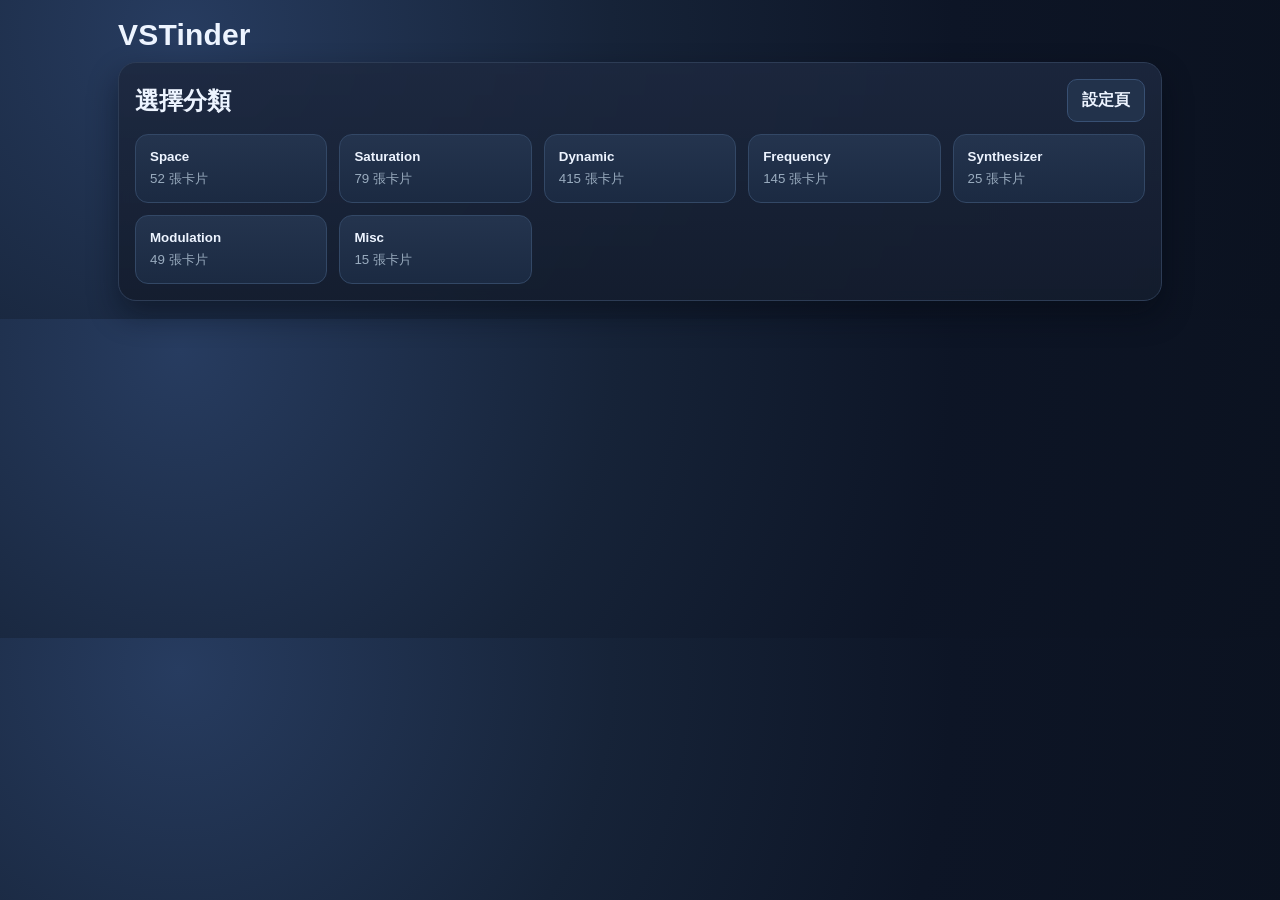
==== docs/index.html @ 25ef28e6 "Add files via upload" ====
﻿<!doctype html>
<html lang="zh-Hant">
<head>
  <meta charset="utf-8" />
  <meta name="viewport" content="width=device-width, initial-scale=1" />
  <title>VSTinder Simple</title>
  <link rel="stylesheet" href="./styles.css" />
</head>
<body>
  <main class="app-shell">
    <header class="topbar compact">
      <div>
        <h1>VSTinder</h1>
      </div>
      <div id="swipe-header-actions" class="topbar-actions-swipe hidden">
        <button id="back-to-categories" class="btn ghost icon-btn" type="button" aria-label="返回選擇分類" title="返回選擇分類">←</button>
        <button id="save-current" class="btn like icon-btn" type="button" aria-label="儲存當前插件" title="儲存">❤</button>
        <button id="open-saved" class="btn ghost icon-btn" type="button" aria-label="儲存的插件" title="儲存的插件">☰</button>
      </div>
    </header>

    <section id="category-view" class="panel"></section>

    <section id="swipe-view" class="panel hidden">
      <p id="swipe-status" class="sr-only" aria-live="polite"></p>

      <div id="swipe-stage" class="swipe-stage">
        <div id="deck" class="deck" aria-live="polite"></div>
        <div id="swipe-empty" class="empty-state hidden">
          <h3>這個分類已看完</h3>
          <p>可返回分類選其他類別繼續。</p>
        </div>
      </div>
    </section>

    <section id="saved-view" class="panel hidden">
      <div class="toolbar">
        <button id="back-to-swipe" class="btn ghost">回滑卡</button>
        <button id="back-to-categories-from-saved" class="btn ghost">返回選擇分類</button>
      </div>
      <h2>儲存的插件</h2>
      <p id="saved-count" class="saved-count"></p>
      <div id="saved-list" class="saved-list"></div>
    </section>
  </main>

  <script src="./data.js"></script>
  <script src="./plugin_snapshots_manifest.js"></script>
  <script src="./app.js"></script>
</body>
</html>
---- docs/styles.css ----
﻿:root {
  --bg: #0b1220;
  --panel: #162033;
  --muted: #9aacbf;
  --text: #edf4ff;
  --primary: #65d8bd;
  --danger: #ff8d94;
  --accent: #9dc4ff;
  --line: #2d3c55;
  --focus-text: #ffe6b3;
  --focus-bg: rgba(255, 194, 99, 0.14);
  --focus-border: rgba(255, 194, 99, 0.45);
}

* { box-sizing: border-box; }

body {
  margin: 0;
  font-family: "Noto Sans TC", "Noto Sans CJK TC", "PingFang TC", "Microsoft JhengHei", "Heiti TC", "Source Han Sans TC", "Segoe UI", sans-serif;
  background:
    radial-gradient(circle at 14% 10%, #273c60 0%, #162338 38%, #0d1526 68%, var(--bg) 100%);
  color: var(--text);
  -webkit-font-smoothing: antialiased;
  text-rendering: optimizeLegibility;
}

.app-shell {
  max-width: 1080px;
  margin: 0 auto;
  padding: 18px;
}

.topbar {
  display: flex;
  align-items: center;
  justify-content: space-between;
  gap: 12px;
}

.topbar h1 {
  margin: 0 0 4px;
  font-size: clamp(24px, 4vw, 30px);
  font-weight: 800;
  letter-spacing: 0.2px;
}

.topbar p {
  margin: 0 0 16px;
  color: var(--muted);
}

.topbar.compact {
  margin-bottom: 10px;
}

.topbar.compact h1 {
  margin: 0;
}

.topbar-actions {
  display: flex;
  gap: 8px;
  flex-wrap: wrap;
}

.topbar-actions-swipe {
  display: flex;
  align-items: center;
  gap: 8px;
  flex-wrap: nowrap;
}

.icon-btn {
  width: 40px;
  height: 40px;
  padding: 0;
  border-radius: 10px;
  font-size: 19px;
  font-weight: 700;
  line-height: 1;
  transition: transform 120ms ease, border-color 120ms ease;
}

.icon-btn:hover {
  transform: translateY(-1px);
}

.panel {
  background: linear-gradient(180deg, rgba(29, 40, 63, 0.88) 0%, rgba(20, 29, 46, 0.92) 100%);
  border: 1px solid var(--line);
  border-radius: 18px;
  padding: 16px;
  box-shadow: 0 14px 30px rgba(4, 9, 18, 0.45);
  backdrop-filter: blur(6px);
}

.hidden { display: none; }

.sr-only {
  position: absolute;
  width: 1px;
  height: 1px;
  padding: 0;
  margin: -1px;
  overflow: hidden;
  clip: rect(0, 0, 0, 0);
  white-space: nowrap;
  border: 0;
}

.btn {
  border: 1px solid transparent;
  border-radius: 10px;
  padding: 10px 14px;
  font-weight: 600;
  cursor: pointer;
  text-decoration: none;
  display: inline-flex;
  align-items: center;
  justify-content: center;
}

.btn.ghost {
  background: #22324b;
  color: var(--text);
  border-color: #385073;
}

.btn.like {
  background: #1f5a4d;
  border-color: #4ab99e;
  color: #dbfff3;
}

.btn.pass {
  background: #532f36;
  border-color: #bc6674;
  color: #ffd6dd;
}

.category-header {
  display: flex;
  align-items: center;
  justify-content: space-between;
  gap: 10px;
  margin-bottom: 12px;
}

.category-header h2 {
  margin: 0;
}

.category-grid {
  display: grid;
  grid-template-columns: repeat(auto-fit, minmax(180px, 1fr));
  gap: 12px;
}

.category-btn {
  border: 1px solid #334866;
  border-radius: 13px;
  background: linear-gradient(180deg, #24344e 0%, #1b2a42 100%);
  color: var(--text);
  padding: 14px;
  text-align: left;
  cursor: pointer;
  transition: transform 120ms ease, border-color 120ms ease, box-shadow 120ms ease;
}

.category-btn:hover {
  border-color: var(--primary);
  transform: translateY(-2px);
  box-shadow: 0 8px 18px rgba(22, 34, 56, 0.45);
}

.category-btn p {
  margin: 6px 0 0;
  color: var(--muted);
}

.toolbar {
  display: flex;
  gap: 10px;
  flex-wrap: wrap;
  margin-bottom: 12px;
}

.toolbar.single {
  justify-content: flex-start;
}

.swipe-stage {
  display: grid;
  place-items: center;
  min-height: 72vh;
}

#swipe-view.panel {
  padding-top: 10px;
}

.deck {
  width: min(100%, 720px);
  height: min(82vh, 900px);
  min-height: 580px;
  position: relative;
}

.card {
  border: 1px solid #35506f;
  border-radius: 18px;
  background: linear-gradient(180deg, #24344c 0%, #1d2b41 100%);
  overflow: hidden;
  box-shadow: 0 16px 30px rgba(4, 10, 20, 0.42);
}

.swipe-card {
  position: absolute;
  inset: 0;
  touch-action: pan-y;
  user-select: none;
  display: flex;
  flex-direction: column;
}

.card-next {
  transform: scale(0.985) translateY(8px);
  opacity: 0.66;
  filter: saturate(0.85);
}

.card-top {
  z-index: 2;
  cursor: grab;
  transition: transform 170ms ease, opacity 170ms ease;
}

.card-top.dragging {
  cursor: grabbing;
  transition: none;
}

.badge {
  position: absolute;
  top: 18px;
  z-index: 8;
  border: 3px solid;
  border-radius: 12px;
  font-size: 26px;
  font-weight: 800;
  padding: 6px 14px;
  letter-spacing: 0.5px;
  background: color-mix(in srgb, #fff 85%, transparent);
  opacity: 0;
  pointer-events: none;
}

.badge.like {
  left: 16px;
  color: #00a96d;
  border-color: #00a96d;
  transform: rotate(-15deg);
}

.badge.pass {
  right: 16px;
  color: #e34d4d;
  border-color: #e34d4d;
  transform: rotate(15deg);
}

.card-counter {
  position: absolute;
  top: 14px;
  right: 14px;
  z-index: 9;
  padding: 4px 10px;
  border-radius: 999px;
  border: 1px solid rgba(255, 255, 255, 0.35);
  background: rgba(7, 12, 21, 0.58);
  color: #eaf2ff;
  font-size: 12px;
  font-weight: 700;
  letter-spacing: 0.2px;
}

.card-cover {
  flex: 0 0 30%;
  min-height: 150px;
  --cover-fallback: linear-gradient(120deg, #395780, #243451 58%, #1f2a44);
  background-image:
    linear-gradient(180deg, rgba(6, 10, 18, 0.12) 0%, rgba(6, 10, 18, 0.5) 65%, rgba(4, 6, 10, 0.85) 100%),
    var(--cover-image, var(--cover-fallback));
  background-size: auto, cover;
  background-position: center, center;
  background-repeat: no-repeat;
  position: relative;
  padding: 16px;
}

.cover-chip {
  display: inline-block;
  border: 1px solid rgba(232, 240, 255, 0.52);
  border-radius: 999px;
  padding: 5px 10px;
  font-size: 12px;
  font-weight: 700;
  background: rgba(10, 17, 30, 0.32);
}

.cover-name {
  position: absolute;
  left: 16px;
  right: 16px;
  bottom: 14px;
  margin: 0;
  font-size: clamp(24px, 4vw, 36px);
  line-height: 1.08;
  text-shadow: 0 2px 8px rgba(0, 0, 0, 0.35);
}

.card-body {
  flex: 1;
  overflow: auto;
  padding: 16px;
}

.field-label {
  margin: 10px 0 6px;
  font-size: 13px;
  color: #9fcbff;
  font-weight: 700;
}

.field-text {
  margin: 0;
  line-height: 1.65;
  color: #e6eefc;
  white-space: pre-line;
}

.purpose-text {
  margin-top: 4px;
  padding: 10px 12px;
  border-left: 3px solid var(--focus-border);
  border-radius: 10px;
  background: linear-gradient(90deg, var(--focus-bg) 0%, rgba(255, 194, 99, 0.03) 100%);
  color: var(--focus-text);
  font-weight: 600;
}

.feature-list {
  margin: 6px 0 0;
  padding-left: 18px;
}

.feature-list li {
  margin-bottom: 8px;
  line-height: 1.55;
}

.empty-state {
  text-align: center;
  color: var(--muted);
}

.empty-state h3 {
  color: var(--text);
  margin-bottom: 8px;
}

/* editor page */
.editor-panel {
  display: grid;
  gap: 12px;
}

.editor-actions {
  display: flex;
  flex-wrap: wrap;
  gap: 8px;
}

.file-btn {
  display: inline-flex;
  align-items: center;
}

.hidden-input {
  width: 1px;
  height: 1px;
  opacity: 0;
  position: absolute;
  pointer-events: none;
}

.editor-summary,
.editor-workflow {
  margin: 0;
  color: var(--muted);
}

.editor-grid {
  display: grid;
  grid-template-columns: 320px 1fr;
  gap: 12px;
  min-height: 560px;
}

.editor-sidebar,
.editor-detail {
  border: 1px solid var(--line);
  border-radius: 12px;
  background: #1a2030;
}

.editor-sidebar {
  display: grid;
  grid-template-rows: auto 1fr;
  overflow: hidden;
}

.editor-filters {
  display: grid;
  gap: 8px;
  padding: 12px;
  border-bottom: 1px solid var(--line);
}

.editor-filters input,
.editor-filters select,
.editor-detail input,
.editor-detail select,
.editor-detail textarea,
.paste-panel textarea {
  width: 100%;
  border: 1px solid #39425a;
  border-radius: 10px;
  background: #111726;
  color: var(--text);
  padding: 9px 10px;
  font: inherit;
}

.inline-check {
  display: inline-flex;
  align-items: center;
  gap: 6px;
  font-size: 14px;
  color: var(--muted);
}

.inline-check input {
  width: auto;
}

.plugin-list {
  overflow: auto;
  padding: 8px;
}

.plugin-row {
  display: grid;
  grid-template-columns: 1fr auto;
  gap: 8px;
  padding: 8px;
  border: 1px solid #2f384e;
  border-radius: 10px;
  margin-bottom: 8px;
  background: #1f2637;
}

.plugin-row.active {
  border-color: var(--primary);
  box-shadow: inset 0 0 0 1px rgba(85, 220, 167, 0.25);
}

.row-main,
.row-copy {
  border: 1px solid #3a455e;
  border-radius: 8px;
  background: #12192a;
  color: var(--text);
  cursor: pointer;
}

.row-main {
  text-align: left;
  padding: 8px;
}

.row-main strong {
  display: block;
  line-height: 1.35;
}

.row-main span {
  display: block;
  margin-top: 4px;
  font-size: 12px;
  color: var(--muted);
}

.row-copy {
  padding: 8px 10px;
  font-size: 13px;
}

.editor-detail {
  padding: 14px;
}

.field-row {
  margin-bottom: 12px;
}

.field-row label {
  display: block;
  margin-bottom: 6px;
  color: var(--accent);
  font-size: 13px;
  font-weight: 700;
}

.name-copy-row {
  display: grid;
  grid-template-columns: 1fr auto;
  gap: 8px;
}

.editor-form-actions {
  display: flex;
  flex-wrap: wrap;
  gap: 8px;
  margin-top: 12px;
}

.save-status {
  min-height: 24px;
  color: #95f0cb;
  margin: 8px 0 0;
}

.paste-panel {
  border: 1px solid var(--line);
  border-radius: 12px;
  background: #1a2030;
  padding: 12px;
  display: grid;
  gap: 8px;
}

.paste-panel label {
  color: var(--accent);
  font-size: 13px;
  font-weight: 700;
}

.paste-panel textarea {
  line-height: 1.5;
}

.paste-actions {
  display: flex;
  flex-wrap: wrap;
  gap: 8px;
}

.paste-tip {
  margin: 0;
  color: var(--muted);
  font-size: 13px;
}

@media (max-width: 900px) {
  .editor-grid {
    grid-template-columns: 1fr;
    min-height: unset;
  }

  .editor-sidebar {
    max-height: 360px;
  }
}

@media (max-width: 640px) {
  .app-shell {
    padding: 10px;
  }

  .deck {
    width: 100%;
    height: calc(100vh - 140px);
    min-height: 560px;
    max-height: 860px;
  }

  .card-cover {
    flex-basis: 28%;
  }

  .topbar {
    flex-direction: column;
    align-items: stretch;
  }

  .topbar.compact {
    flex-direction: row;
    align-items: center;
  }

  .topbar-actions {
    width: 100%;
  }

  .topbar-actions-swipe {
    margin-left: auto;
    gap: 6px;
  }

  .icon-btn {
    width: 36px;
    height: 36px;
    font-size: 18px;
  }

  .editor-actions .btn,
  .editor-actions .file-btn,
  .paste-actions .btn {
    width: 100%;
    justify-content: center;
  }
}


.cover-title-row {
  position: absolute;
  left: 16px;
  right: 16px;
  bottom: 14px;
  display: flex;
  align-items: flex-end;
  gap: 10px;
}

.cover-name {
  position: static;
  margin: 0;
  flex: 1;
}

.btn.mini,
.name-copy-btn {
  padding: 6px 10px;
  font-size: 12px;
  border-radius: 8px;
}

.saved-count {
  margin: 0 0 10px;
  color: var(--muted);
}

.saved-list {
  display: grid;
  gap: 10px;
}

.saved-item {
  border: 1px solid #3a4e6b;
  border-radius: 12px;
  padding: 12px;
  background: linear-gradient(180deg, #25344d 0%, #202e46 100%);
  display: grid;
  gap: 10px;
}

.saved-image {
  height: 132px;
  border-radius: 10px;
  border: 1px solid #2f3c56;
  background-image:
    linear-gradient(180deg, rgba(6, 10, 18, 0.2) 0%, rgba(6, 10, 18, 0.58) 100%),
    var(--saved-image, linear-gradient(120deg, #395780, #243451 58%, #1f2a44));
  background-size: auto, cover;
  background-position: center, center;
  background-repeat: no-repeat;
}

.saved-head {
  display: flex;
  align-items: flex-start;
  justify-content: space-between;
  gap: 10px;
}

.saved-head h3 {
  margin: 0;
  line-height: 1.35;
}

.saved-actions {
  display: flex;
  flex-wrap: wrap;
  justify-content: flex-end;
  gap: 6px;
}

.saved-meta {
  margin: 0 0 6px;
  color: var(--muted);
}

@media (max-width: 640px) {
  .cover-title-row {
    flex-direction: column;
    align-items: flex-start;
    gap: 6px;
  }

  .saved-head {
    flex-direction: column;
    align-items: flex-start;
  }

  .saved-actions {
    width: 100%;
    justify-content: flex-start;
  }
}

.feature-title {
  color: #8fddff;
  font-weight: 700;
}

.feature-desc {
  color: var(--text);
}

/* ui scrollbar */
:root {
  --scroll-track: #162236;
  --scroll-thumb: #4e6b95;
  --scroll-thumb-hover: #6f92c8;
}

* {
  scrollbar-width: thin;
  scrollbar-color: var(--scroll-thumb) var(--scroll-track);
}

*::-webkit-scrollbar {
  width: 12px;
  height: 12px;
}

*::-webkit-scrollbar-track {
  background: var(--scroll-track);
  border: 1px solid #2f4668;
  border-radius: 999px;
}

*::-webkit-scrollbar-thumb {
  background: linear-gradient(180deg, #5a79ad 0%, var(--scroll-thumb) 45%, #3a4f74 100%);
  border: 2px solid var(--scroll-track);
  border-radius: 999px;
}

*::-webkit-scrollbar-thumb:hover {
  background: linear-gradient(180deg, #79a0dd 0%, var(--scroll-thumb-hover) 45%, #47639a 100%);
}

*::-webkit-scrollbar-corner {
  background: var(--scroll-track);
}

.card-body,
.plugin-list,
.editor-detail,
.saved-list {
  scrollbar-gutter: stable;
}
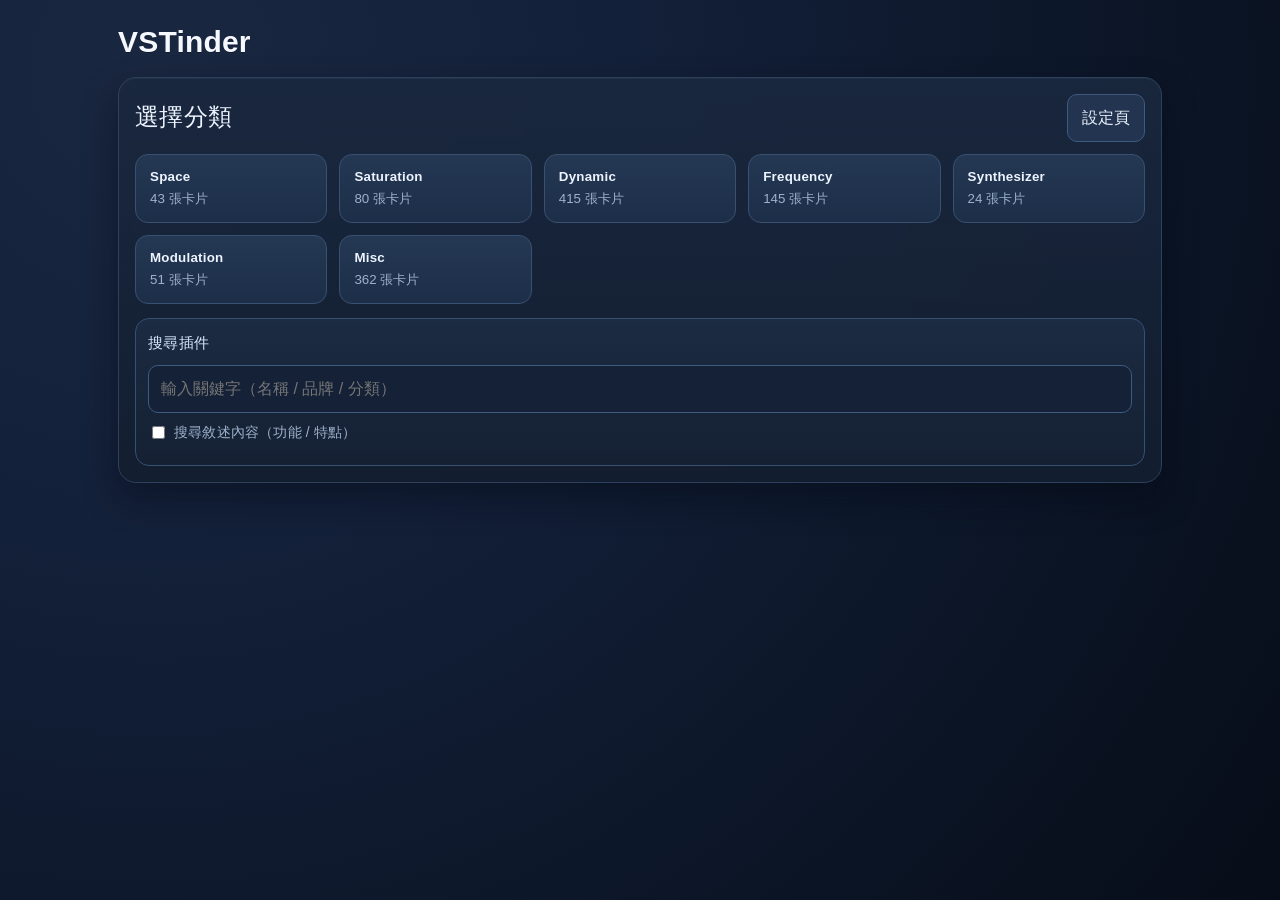
==== commit 862febd0: "0327 1817" ====
--- a/docs/index.html
+++ b/docs/index.html
@@ -24,11 +24,17 @@
     <section id="swipe-view" class="panel hidden">
       <p id="swipe-status" class="sr-only" aria-live="polite"></p>
 
-      <div id="swipe-stage" class="swipe-stage">
-        <div id="deck" class="deck" aria-live="polite"></div>
-        <div id="swipe-empty" class="empty-state hidden">
-          <h3>這個分類已看完</h3>
-          <p>可返回分類選其他類別繼續。</p>
+      <div class="swipe-layout">
+        <aside class="swipe-sidebar" aria-label="分類插件清單">
+          <div id="desktop-plugin-list" class="desktop-plugin-list"></div>
+        </aside>
+
+        <div id="swipe-stage" class="swipe-stage">
+          <div id="deck" class="deck" aria-live="polite"></div>
+          <div id="swipe-empty" class="empty-state hidden">
+            <h3>這個分類已看完</h3>
+            <p>可返回分類選其他類別繼續。</p>
+          </div>
         </div>
       </div>
     </section>
@@ -50,3 +56,4 @@
 </body>
 </html>
 
+
--- a/docs/styles.css
+++ b/docs/styles.css
@@ -14,6 +14,11 @@
 
 * { box-sizing: border-box; }
 
+html {
+  scrollbar-gutter: stable both-edges;
+  overflow-x: hidden;
+}
+
 body {
   margin: 0;
   font-family: "Noto Sans TC", "Noto Sans CJK TC", "PingFang TC", "Microsoft JhengHei", "Heiti TC", "Source Han Sans TC", "Segoe UI", sans-serif;
@@ -22,6 +27,11 @@
   color: var(--text);
   -webkit-font-smoothing: antialiased;
   text-rendering: optimizeLegibility;
+  overflow-x: hidden;
+}
+
+body.is-swiping {
+  overscroll-behavior: none;
 }
 
 .app-shell {
@@ -178,6 +188,86 @@
   color: var(--muted);
 }
 
+.category-search-panel {
+  margin-top: 14px;
+  border: 1px solid #375072;
+  border-radius: 14px;
+  background: linear-gradient(180deg, rgba(29, 45, 70, 0.85) 0%, rgba(21, 33, 51, 0.9) 100%);
+  padding: 12px;
+  display: grid;
+  gap: 10px;
+}
+
+.category-search-title {
+  margin: 0;
+  font-size: 15px;
+  color: #d7e7ff;
+}
+
+.category-search-controls {
+  display: grid;
+  gap: 8px;
+}
+
+.category-search-input {
+  width: 100%;
+  border: 1px solid #3e5b80;
+  border-radius: 10px;
+  background: #152137;
+  color: var(--text);
+  padding: 10px 12px;
+  font: inherit;
+}
+
+.category-search-toggle {
+  color: #afc6e8;
+  font-size: 13px;
+}
+
+.category-search-result {
+  display: grid;
+  gap: 7px;
+  max-height: min(40vh, 320px);
+  overflow: auto;
+}
+
+.category-search-item {
+  width: 100%;
+  border: 1px solid #3b567a;
+  border-radius: 10px;
+  background: #1a2a42;
+  color: var(--text);
+  text-align: left;
+  padding: 9px 10px;
+  cursor: pointer;
+  display: grid;
+  gap: 3px;
+}
+
+.category-search-item:hover {
+  border-color: #69a4f1;
+  background: #223753;
+}
+
+.category-search-main {
+  font-weight: 700;
+  line-height: 1.35;
+}
+
+.category-search-meta {
+  font-size: 12px;
+  color: #a6bedf;
+  line-height: 1.35;
+}
+
+.category-search-empty {
+  border: 1px dashed #486289;
+  border-radius: 10px;
+  padding: 10px;
+  color: #9eb6d8;
+  text-align: center;
+}
+
 .toolbar {
   display: flex;
   gap: 10px;
@@ -188,15 +278,80 @@
 .toolbar.single {
   justify-content: flex-start;
 }
+.swipe-layout {
+  display: block;
+}
+
+.swipe-sidebar {
+  display: none;
+}
+
+.desktop-plugin-list {
+  display: grid;
+  gap: 6px;
+  padding: 8px;
+  overflow: auto;
+}
+
+.desktop-plugin-item {
+  width: 100%;
+  border: 1px solid #334a6a;
+  border-radius: 10px;
+  background: #1c2a40;
+  color: var(--text);
+  padding: 8px 10px;
+  display: grid;
+  grid-template-columns: 28px 1fr;
+  gap: 8px;
+  align-items: center;
+  text-align: left;
+  cursor: pointer;
+}
+
+.desktop-plugin-item:hover {
+  border-color: #5b82b8;
+  background: #233652;
+}
+
+.desktop-plugin-item.active {
+  border-color: var(--primary);
+  background: #27485a;
+  box-shadow: inset 0 0 0 1px rgba(101, 216, 189, 0.28);
+}
+
+.desktop-plugin-order {
+  font-size: 11px;
+  color: #b5c9e5;
+  text-align: center;
+  border-radius: 999px;
+  background: rgba(10, 18, 30, 0.45);
+  padding: 2px 0;
+}
+
+.desktop-plugin-name {
+  font-size: 13px;
+  line-height: 1.35;
+  overflow: hidden;
+  white-space: nowrap;
+  text-overflow: ellipsis;
+}
+
+.desktop-plugin-empty {
+  color: var(--muted);
+  font-size: 13px;
+  padding: 12px;
+}
 
 .swipe-stage {
   display: grid;
   place-items: center;
   min-height: 72vh;
+  overscroll-behavior: contain;
 }
 
 #swipe-view.panel {
   padding-top: 10px;
+  overflow: hidden;
 }
 
 .deck {
@@ -204,6 +359,8 @@
   height: min(82vh, 900px);
   min-height: 580px;
   position: relative;
+  overflow: hidden;
+  overscroll-behavior: contain;
 }
 
 .card {
@@ -221,6 +378,9 @@
   user-select: none;
   display: flex;
   flex-direction: column;
+  will-change: transform;
+  backface-visibility: hidden;
+  transform: translateZ(0);
 }
 
 .card-next {
@@ -233,6 +393,9 @@
   z-index: 2;
   cursor: grab;
   transition: transform 170ms ease, opacity 170ms ease;
+  will-change: transform;
+  backface-visibility: hidden;
+  transform: translateZ(0);
 }
 
 .card-top.dragging {
@@ -323,6 +486,12 @@
   flex: 1;
   overflow: auto;
   padding: 16px;
+  overscroll-behavior: contain;
+  -webkit-overflow-scrolling: touch;
+}
+
+body.is-swiping .swipe-card {
+  touch-action: none;
 }
 
 .field-label {
@@ -432,7 +601,9 @@
 .editor-detail input,
 .editor-detail select,
 .editor-detail textarea,
-.paste-panel textarea {
+.paste-panel textarea,
+.add-plugin-panel input,
+.add-plugin-panel select {
   width: 100%;
   border: 1px solid #39425a;
   border-radius: 10px;
@@ -461,7 +632,7 @@
 
 .plugin-row {
   display: grid;
-  grid-template-columns: 1fr auto;
+  grid-template-columns: 1fr auto auto;
   gap: 8px;
   padding: 8px;
   border: 1px solid #2f384e;
@@ -484,6 +655,22 @@
   cursor: pointer;
 }
 
+.row-delete {
+  border: 1px solid #7e4753;
+  border-radius: 8px;
+  background: #3f232a;
+  color: #ffdce3;
+  cursor: pointer;
+  padding: 8px 10px;
+  font-size: 13px;
+  font-weight: 700;
+}
+
+.row-delete:hover {
+  border-color: #ce7486;
+  background: #5a3039;
+}
+
 .row-main {
   text-align: left;
   padding: 8px;
@@ -550,6 +737,27 @@
   gap: 8px;
 }
 
+.add-plugin-panel {
+  border: 1px solid var(--line);
+  border-radius: 12px;
+  background: #1a2030;
+  padding: 12px;
+  display: grid;
+  gap: 8px;
+}
+
+.add-plugin-panel label {
+  color: var(--accent);
+  font-size: 13px;
+  font-weight: 700;
+}
+
+.add-plugin-grid {
+  display: grid;
+  grid-template-columns: 2fr 1fr 1fr;
+  gap: 8px;
+}
+
 .paste-panel label {
   color: var(--accent);
   font-size: 13px;
@@ -572,6 +780,32 @@
   font-size: 13px;
 }
 
+@media (min-width: 961px) {
+  .swipe-layout {
+    display: grid;
+    grid-template-columns: 280px minmax(0, 1fr);
+    gap: 14px;
+    align-items: stretch;
+  }
+
+  .swipe-sidebar {
+    display: block;
+    border: 1px solid #375072;
+    border-radius: 14px;
+    background: linear-gradient(180deg, #22344f 0%, #1b2d46 100%);
+    min-height: min(82vh, 900px);
+    max-height: min(82vh, 900px);
+    overflow: hidden;
+  }
+
+  .desktop-plugin-list {
+    height: 100%;
+  }
+
+  .swipe-stage {
+    min-height: 0;
+  }
+}
 @media (max-width: 900px) {
   .editor-grid {
     grid-template-columns: 1fr;
@@ -581,11 +815,24 @@
   .editor-sidebar {
     max-height: 360px;
   }
+
+  .add-plugin-grid {
+    grid-template-columns: 1fr;
+  }
 }
 
 @media (max-width: 640px) {
   .app-shell {
     padding: 10px;
+  }
+
+  .category-search-panel {
+    margin-top: 12px;
+    padding: 10px;
+  }
+
+  .category-search-item {
+    padding: 8px 9px;
   }
 
   .deck {
@@ -787,3 +1034,303 @@
 
 
 
+
+
+/* ===== 2026 Theme Refresh: Modern + Unified ===== */
+:root {
+  --bg: #0b1220;
+  --bg-deep: #070d18;
+  --bg-glow: #1a2740;
+  --panel: #141f32;
+  --panel-soft: #1a2940;
+  --muted: #9fb2cc;
+  --text: #edf3ff;
+  --primary: #5dd3b0;
+  --danger: #f08ea0;
+  --accent: #8fc2ff;
+  --line: #2d405c;
+  --focus-text: #ffe6bf;
+  --focus-bg: rgba(255, 194, 99, 0.12);
+  --focus-border: rgba(255, 194, 99, 0.4);
+  --scroll-track: #1a2a44;
+  --scroll-thumb: #5a78a6;
+  --scroll-thumb-hover: #7da3dc;
+}
+
+html {
+  scrollbar-gutter: stable;
+  overflow-x: hidden;
+  background:
+    radial-gradient(circle at 12% 8%, var(--bg-glow) 0%, #132039 34%, #0d182b 62%, var(--bg-deep) 100%);
+}
+
+body {
+  background:
+    radial-gradient(circle at 12% 8%, var(--bg-glow) 0%, #132039 34%, #0d182b 62%, var(--bg-deep) 100%);
+  color: var(--text);
+  overflow-x: hidden;
+}
+
+#swipe-view.panel,
+.deck {
+  overflow: hidden;
+}
+
+.topbar h1 {
+  color: #f5f8ff;
+  text-shadow: 0 1px 0 rgba(0, 0, 0, 0.25);
+}
+
+.panel {
+  background: linear-gradient(180deg, rgba(26, 40, 63, 0.9) 0%, rgba(19, 30, 47, 0.94) 100%);
+  border-color: var(--line);
+  box-shadow:
+    0 16px 34px rgba(4, 10, 20, 0.44),
+    inset 0 1px 0 rgba(255, 255, 255, 0.04);
+}
+
+.btn.ghost {
+  background: #22344f;
+  border-color: #3f5a80;
+}
+
+.btn.like {
+  background: #1e6657;
+  border-color: #59d2b1;
+}
+
+.btn.pass {
+  background: #5a313a;
+  border-color: #cf7081;
+}
+
+.category-btn {
+  border-color: #395171;
+  background: linear-gradient(180deg, #253853 0%, #1c2e48 100%);
+}
+
+.category-btn:hover {
+  box-shadow: 0 10px 22px rgba(14, 23, 39, 0.45);
+}
+
+.swipe-sidebar {
+  border-color: #405f86;
+  background: linear-gradient(180deg, #243854 0%, #1c2f49 100%);
+}
+
+.desktop-plugin-item {
+  border-color: #3a5478;
+  background: #1d2c44;
+}
+
+.desktop-plugin-item:hover {
+  border-color: #6d93ca;
+  background: #273b59;
+}
+
+.desktop-plugin-item.active {
+  background: #29485f;
+}
+
+.card {
+  border-color: #3b5578;
+  background: linear-gradient(180deg, #273c5a 0%, #1d2f49 100%);
+  box-shadow:
+    0 18px 34px rgba(3, 9, 18, 0.46),
+    inset 0 1px 0 rgba(255, 255, 255, 0.04);
+}
+
+.card-counter {
+  border-color: rgba(186, 207, 240, 0.35);
+  background: rgba(10, 17, 29, 0.62);
+}
+
+.card-cover {
+  --cover-fallback: linear-gradient(120deg, #43628d, #2a3d5c 58%, #202f49);
+}
+
+.field-label {
+  color: #9cc6ff;
+}
+
+.saved-item {
+  border-color: #3f5a7f;
+  background: linear-gradient(180deg, #263b5a 0%, #1f314d 100%);
+}
+
+.saved-image {
+  border-color: #374a6a;
+  background-image:
+    linear-gradient(180deg, rgba(6, 10, 18, 0.2) 0%, rgba(6, 10, 18, 0.58) 100%),
+    var(--saved-image, linear-gradient(120deg, #43628d, #2a3d5c 58%, #202f49));
+}
+
+.editor-sidebar,
+.editor-detail,
+.paste-panel,
+.add-plugin-panel {
+  background: #1a2740;
+}
+
+.editor-filters input,
+.editor-filters select,
+.editor-detail input,
+.editor-detail select,
+.editor-detail textarea,
+.paste-panel textarea,
+.add-plugin-panel input,
+.add-plugin-panel select,
+.row-main,
+.row-copy {
+  background: #152137;
+  border-color: #435675;
+}
+
+.row-delete {
+  background: #4a2530;
+  border-color: #8e4d5d;
+  color: #ffe8ee;
+}
+
+.plugin-row {
+  border-color: #354561;
+  background: #1d2b43;
+}
+
+/* Remove odd viewport bar / white side gutters */
+html::-webkit-scrollbar:horizontal,
+body::-webkit-scrollbar:horizontal {
+  height: 0;
+}
+
+/* Keep custom scrollbars only in real scroll containers */
+.card-body,
+.plugin-list,
+.editor-detail,
+.saved-list,
+.desktop-plugin-list {
+  scrollbar-width: thin;
+  scrollbar-color: var(--scroll-thumb) var(--scroll-track);
+}
+
+.card-body::-webkit-scrollbar,
+.plugin-list::-webkit-scrollbar,
+.editor-detail::-webkit-scrollbar,
+.saved-list::-webkit-scrollbar,
+.desktop-plugin-list::-webkit-scrollbar {
+  width: 12px;
+  height: 12px;
+}
+
+.card-body::-webkit-scrollbar-track,
+.plugin-list::-webkit-scrollbar-track,
+.editor-detail::-webkit-scrollbar-track,
+.saved-list::-webkit-scrollbar-track,
+.desktop-plugin-list::-webkit-scrollbar-track {
+  background: var(--scroll-track);
+  border: 1px solid #2f4668;
+  border-radius: 999px;
+}
+
+.card-body::-webkit-scrollbar-thumb,
+.plugin-list::-webkit-scrollbar-thumb,
+.editor-detail::-webkit-scrollbar-thumb,
+.saved-list::-webkit-scrollbar-thumb,
+.desktop-plugin-list::-webkit-scrollbar-thumb {
+  background: linear-gradient(180deg, #5a79ad 0%, var(--scroll-thumb) 45%, #3a4f74 100%);
+  border: 2px solid var(--scroll-track);
+  border-radius: 999px;
+}
+
+.card-body::-webkit-scrollbar-thumb:hover,
+.plugin-list::-webkit-scrollbar-thumb:hover,
+.editor-detail::-webkit-scrollbar-thumb:hover,
+.saved-list::-webkit-scrollbar-thumb:hover,
+.desktop-plugin-list::-webkit-scrollbar-thumb:hover {
+  background: linear-gradient(180deg, #79a0dd 0%, var(--scroll-thumb-hover) 45%, #47639a 100%);
+}
+
+/* Root page scrollbar should not be visible; keep scrollbars only in content panels */
+html,
+body {
+  height: 100%;
+}
+
+html {
+  scrollbar-gutter: auto;
+  scrollbar-width: none;
+}
+
+body {
+  scrollbar-width: none;
+}
+
+html::-webkit-scrollbar,
+body::-webkit-scrollbar {
+  width: 0;
+  height: 0;
+  display: none;
+}
+
+.app-shell {
+  min-height: 100%;
+}
+
+/* ===== Typography Refresh: Hei/Sans + Clear Spacing ===== */
+:root {
+  --font-ui: "Noto Sans TC", "Source Han Sans TC", "PingFang TC", "Microsoft JhengHei", "Heiti TC", sans-serif;
+  --font-heading: "Noto Sans TC", "PingFang TC", "Microsoft JhengHei", "Heiti TC", sans-serif;
+}
+
+html,
+body {
+  font-family: var(--font-ui);
+  font-weight: 500;
+  letter-spacing: 0.012em;
+  line-height: 1.62;
+  font-kerning: normal;
+}
+
+body {
+  -webkit-text-size-adjust: 100%;
+  font-synthesis: none;
+}
+
+h1,
+h2,
+h3,
+.cover-name,
+.field-label,
+.feature-title,
+.category-btn strong {
+  font-family: var(--font-heading);
+  font-weight: 700;
+  letter-spacing: 0.018em;
+}
+
+.field-text,
+.purpose-text,
+.feature-list li,
+.saved-meta,
+.desktop-plugin-name,
+.row-main strong,
+.row-main span {
+  letter-spacing: 0.01em;
+  line-height: 1.68;
+}
+
+.purpose-text,
+.feature-list li,
+.field-text {
+  word-break: break-word;
+}
+
+.desktop-plugin-name {
+  font-size: 13.5px;
+}
+
+.btn,
+.icon-btn {
+  font-weight: 650;
+  letter-spacing: 0.01em;
+}
